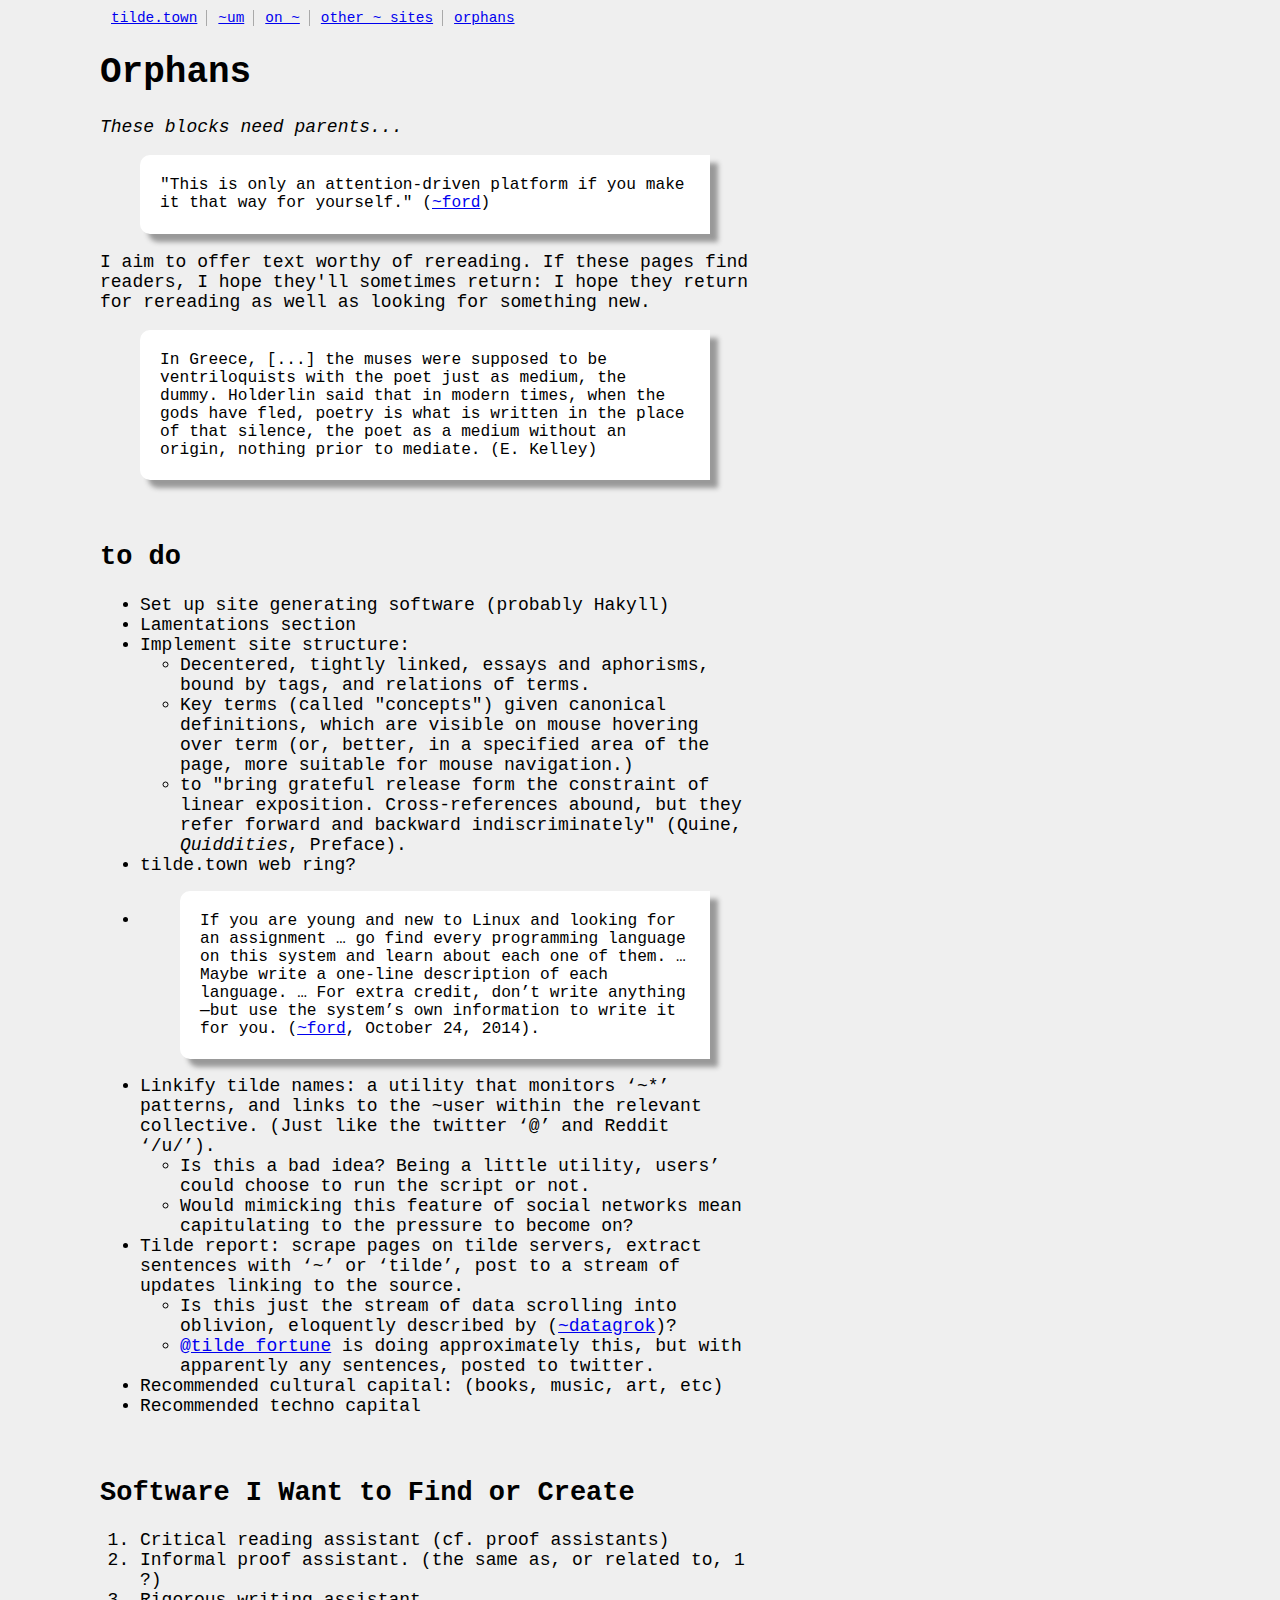
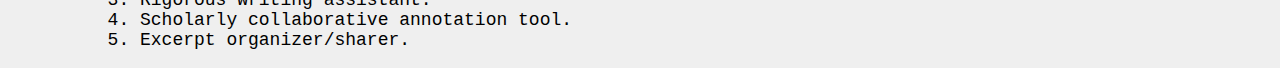
==== public_html/orphans.html @ afd6aaa3 "First Commit to Backup Tilde Site" ====
<!DOCTYPE html>
<html lang="en">
  <head>
    <meta charset="utf-8">
    <title>welcome to my ~ page</title> <link rel="stylesheet"
                                              type="text/css" href="default.css" media="screen" />
  </head>
  <body>
    <table class="temp_nav">
      <tr>
        <td><a href="http://tilde.town/">tilde.town</a></td>
        <td><a href="http://tilde.town/~um/">~um</a></td>
        <td><a href="http://tilde.town/~um/on_~.html">on ~</a></td>
        <td><a href="http://tilde.town/~um/other_tildes.html">other ~ sites</a></td>
        <td><a href="http://tilde.town/~um/orphans.html">orphans</a></td>
      </tr>
    </table>
    <h1>Orphans</h1>

    <p><em>These blocks need parents...</em></p>

    <blockquote><p>"This is only an attention-driven platform if you
        make it that way for yourself."
        (<a href="http://tilde.club/~ford/">~ford</a>)</p></blockquote>

    <p>I aim to offer text worthy of rereading. If these pages find readers,
      I hope they'll sometimes return: I hope they return for rereading
      as well as looking for something new.</p>

    <blockquote>
      <p>In Greece, [...] the muses were supposed to be ventriloquists with
        the poet just as medium, the dummy. Holderlin said that in modern
        times, when the gods have fled, poetry is what is written in the place
        of that silence, the poet as a medium without an origin, nothing prior
        to mediate. (E. Kelley)</p>
    </blockquote>

    <h2>to do</h2>
    <ul>
      <li>Set up site generating software (probably Hakyll)</li>
      <li>Lamentations section</li>
      <li>Implement site structure:
        <ul>
          <li>Decentered, tightly linked, essays and aphorisms, bound by tags, and relations of terms.</li>
          <li>Key terms (called "concepts") given canonical definitions, which are visible on mouse hovering over term (or, better, in a specified area of the page, more suitable for mouse navigation.)</li>
          <li>to "bring grateful release form the constraint of linear exposition. Cross-references abound, but they refer forward and backward indiscriminately" (Quine, <em>Quiddities</em>, Preface).</li>
        </ul>
      </li>
      <li>tilde.town web ring?</li>
      <li> <blockquote>
          <p>If you are young and new to Linux and looking for an assignment
            &#8230; go find every programming language on this system and learn about
            each one of them. &#8230; Maybe write a one-line description of each
            language. &#8230; For extra credit, don&#8217;t write anything&#8212;but use the
            system&#8217;s own information to write it for
            you. (<a href="http://tilde.club/~ford/">~ford</a>, October 24, 2014).</p>
      </blockquote></li>
      <li>Linkify tilde names: a utility that monitors &#8216;~*&#8217; patterns, and
        links to the ~user within the relevant collective. (Just like the
        twitter &#8216;@&#8217; and Reddit &#8216;/u/&#8217;).

        <ul>
          <li>Is this a bad idea? Being a little utility, users&#8217; could choose
            to run the script or not.</li>
          <li>Would mimicking this feature of social networks mean
            capitulating to the pressure to become on?</li> 
      </ul></li>
      <li>Tilde report: scrape pages on tilde servers, extract sentences with
        &#8216;~&#8217; or &#8216;tilde&#8217;, post to a stream of updates linking to the source.

        <ul>
          <li>Is this just the stream of data scrolling into oblivion,
            eloquently described by
            (<a href="http://tilde.town/~datagrok/">~datagrok</a>)?</li>
          <li><a href="https://twitter.com/tilde_fortune">@tilde_fortune</a>
            is doing approximately this, but with apparently any sentences,
            posted to twitter.</li>
      </ul></li>
      <li>Recommended cultural capital: (books, music, art, etc)</li>
      <li>Recommended techno capital</li>
    </ul>

    <h2 id="softwareiwanttofindorcreate">Software I Want to Find or Create</h1>

<ol>
  <li>Critical reading assistant (cf. proof assistants)</li>
  <li>Informal proof assistant. (the same as, or related to, 1 ?)</li>
  <li>Rigorous writing assistant.</li>
  <li>Scholarly collaborative annotation tool.</li>
  <li>Excerpt organizer/sharer.</li>
</ol>


</body>
</html>
---- public_html/default.css ----
body {
	background-color:#efefef;
	font-family: courier;
	max-width: 650px;
	margin-left: 100px;
	font-size: 18px;
}
blockquote {
	padding: 5px 20px 5px 20px;
	font-size:90%;
	background-color:#FffffF;
	border-top-left-radius:10px;
	border-bottom-left-radius:10px;
	box-shadow: 8px 8px 5px #999999;
}

h2 {
    padding-top:40px;
}

td {
    padding : 0 9px 0 9px;
    border-right-style: solid;
    border-right-color: darkgray;
    border-right-width: 1px;
}

td:last-of-type {
    border: none
}

.temp_nav {
    font-size: 80%;
}
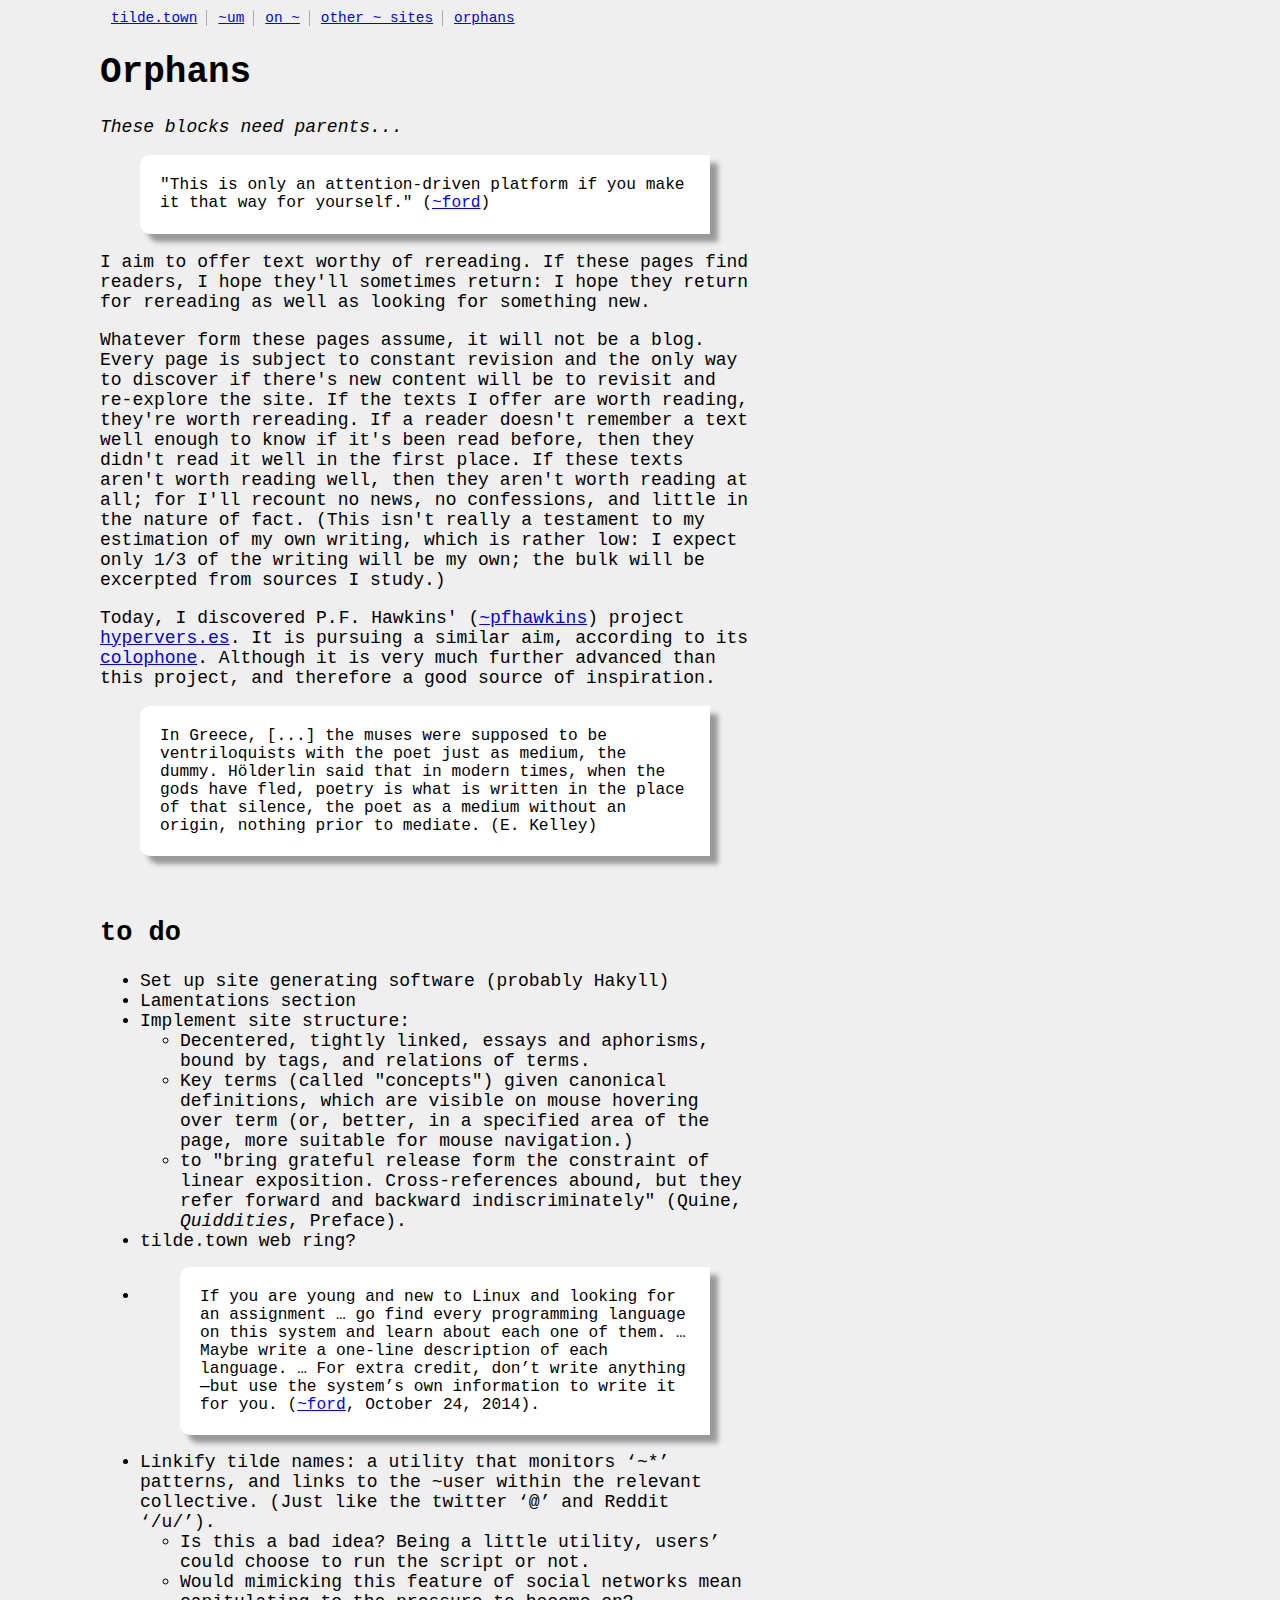
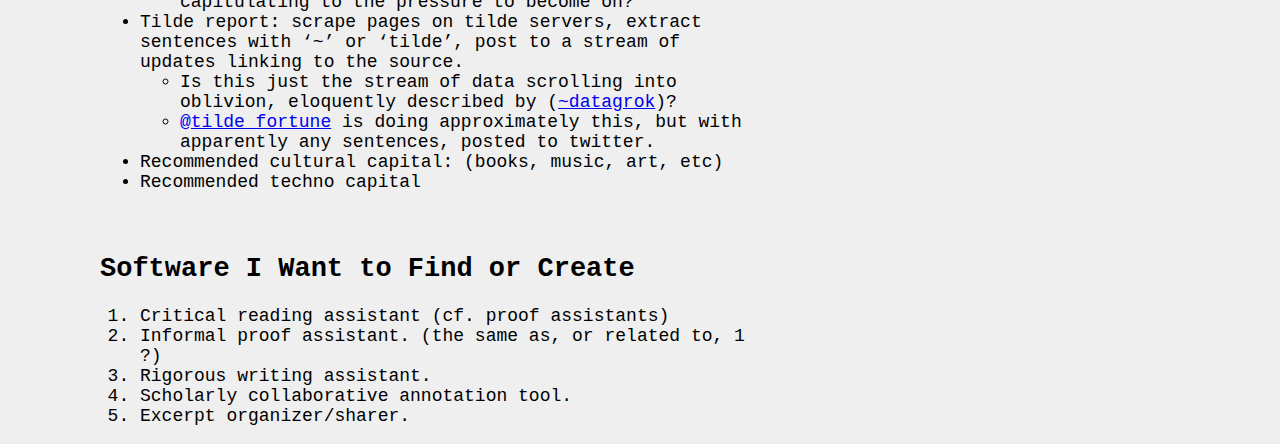
==== commit c418b15b: "updating backup and added new pages" ====
--- a/public_html/orphans.html
+++ b/public_html/orphans.html
@@ -26,10 +26,29 @@
     <p>I aim to offer text worthy of rereading. If these pages find readers,
       I hope they'll sometimes return: I hope they return for rereading
       as well as looking for something new.</p>
+    <p>Whatever form these pages assume, it will not be a blog. Every
+      page is subject to constant revision and the only way to
+      discover if there's new content will be to revisit and
+      re-explore the site. If the texts I offer are worth reading,
+      they're worth rereading. If a reader doesn't remember a text
+      well enough to know if it's been read before, then they didn't
+      read it well in the first place. If these texts aren't worth
+      reading well, then they aren't worth reading at all; for
+      I'll recount no news, no confessions, and little in the nature of
+      fact. (This isn't really a testament to my estimation of my own
+      writing, which is rather low: I expect only 1/3 of the writing
+      will be my own; the bulk will be excerpted from sources I
+      study.)</p>
+    <p>Today, I discovered P. F. Hawkins' (<a href="http://tilde.club/~">~pfhawkins</a>)
+      project <a href="http://hypervers.es/">hypervers.es</a>. It
+      is pursuing a similar aim, according to its
+      <a href="http://hypervers.es/colophon.html">colophone</a>.
+      Although it is very much further advanced than this project,
+      and therefore a good source of inspiration.</p>
 
     <blockquote>
       <p>In Greece, [...] the muses were supposed to be ventriloquists with
-        the poet just as medium, the dummy. Holderlin said that in modern
+        the poet just as medium, the dummy. Hölderlin said that in modern
         times, when the gods have fled, poetry is what is written in the place
         of that silence, the poet as a medium without an origin, nothing prior
         to mediate. (E. Kelley)</p>
@@ -89,8 +108,5 @@
   <li>Scholarly collaborative annotation tool.</li>
   <li>Excerpt organizer/sharer.</li>
 </ol>
-
-
 </body>
 </html>
-
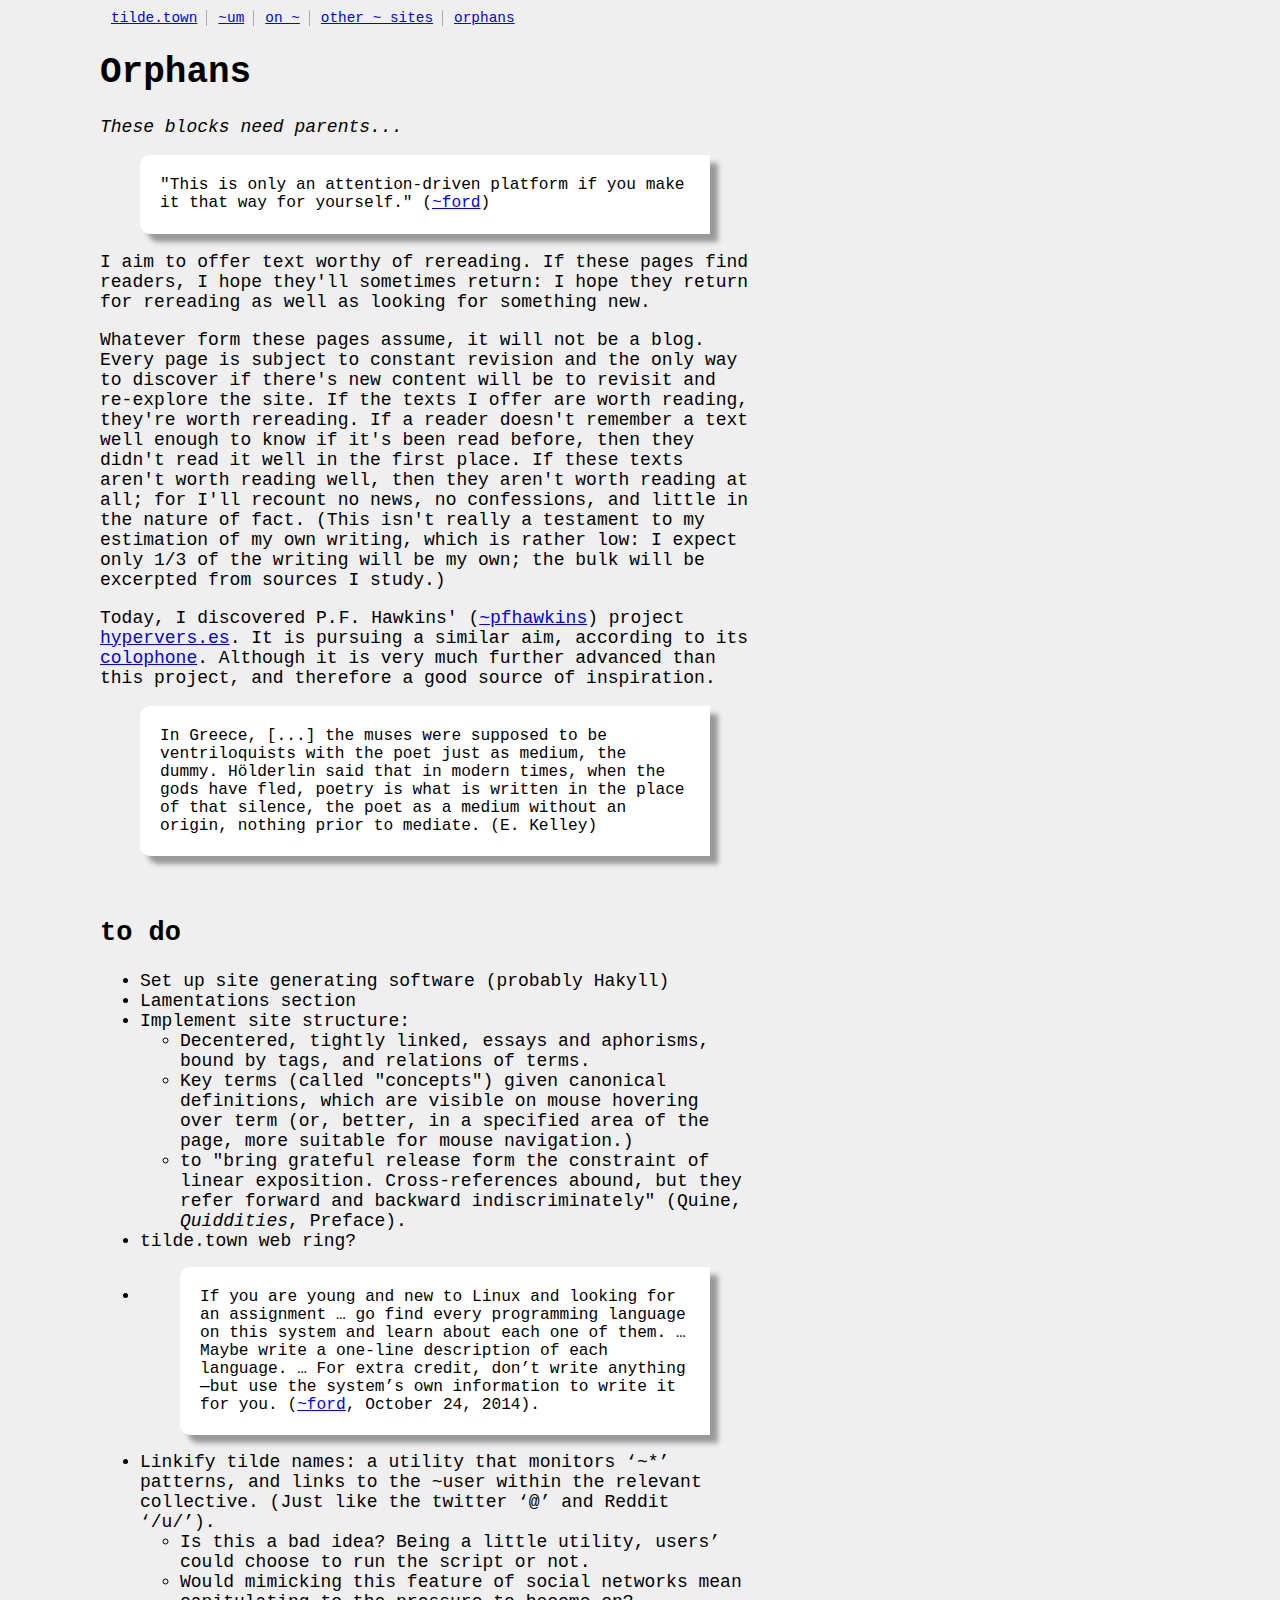
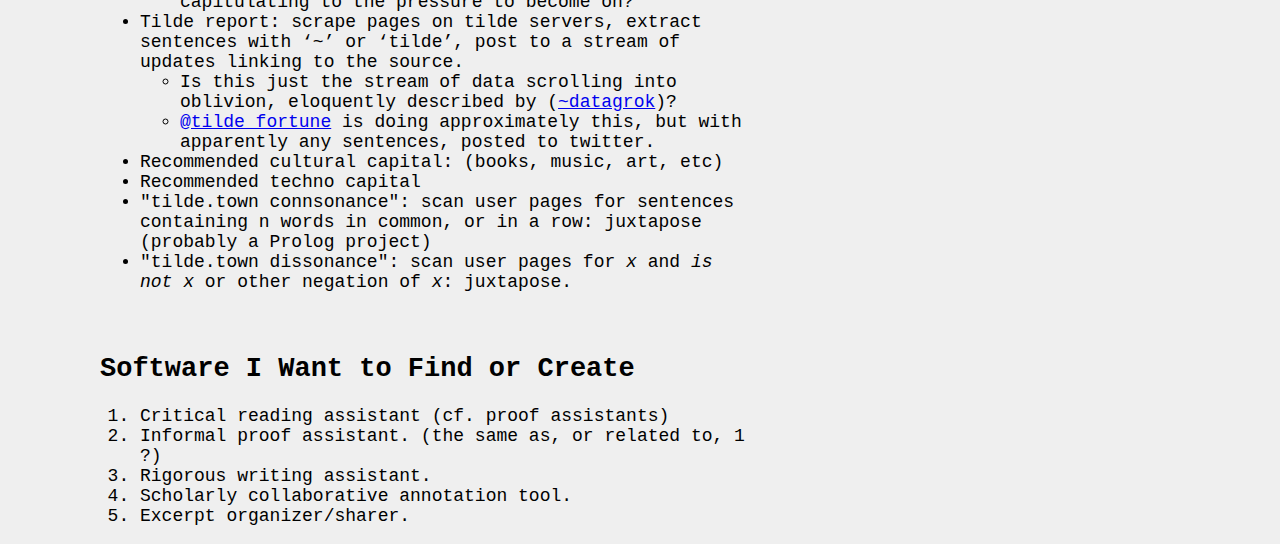
==== commit a6c21c89: "added first prototype of 'tilde_ring' code" ====
--- a/public_html/orphans.html
+++ b/public_html/orphans.html
@@ -97,6 +97,10 @@
       </ul></li>
       <li>Recommended cultural capital: (books, music, art, etc)</li>
       <li>Recommended techno capital</li>
+      <li>"tilde.town connsonance": scan user pages for sentences containing n words
+        in common, or in a row: juxtapose (probably a Prolog project)</li>
+      <li>"tilde.town dissonance": scan user pages for <em>x</em> and <em>is not x</em> or
+        other negation of <em>x</em>: juxtapose.
     </ul>
 
     <h2 id="softwareiwanttofindorcreate">Software I Want to Find or Create</h1>
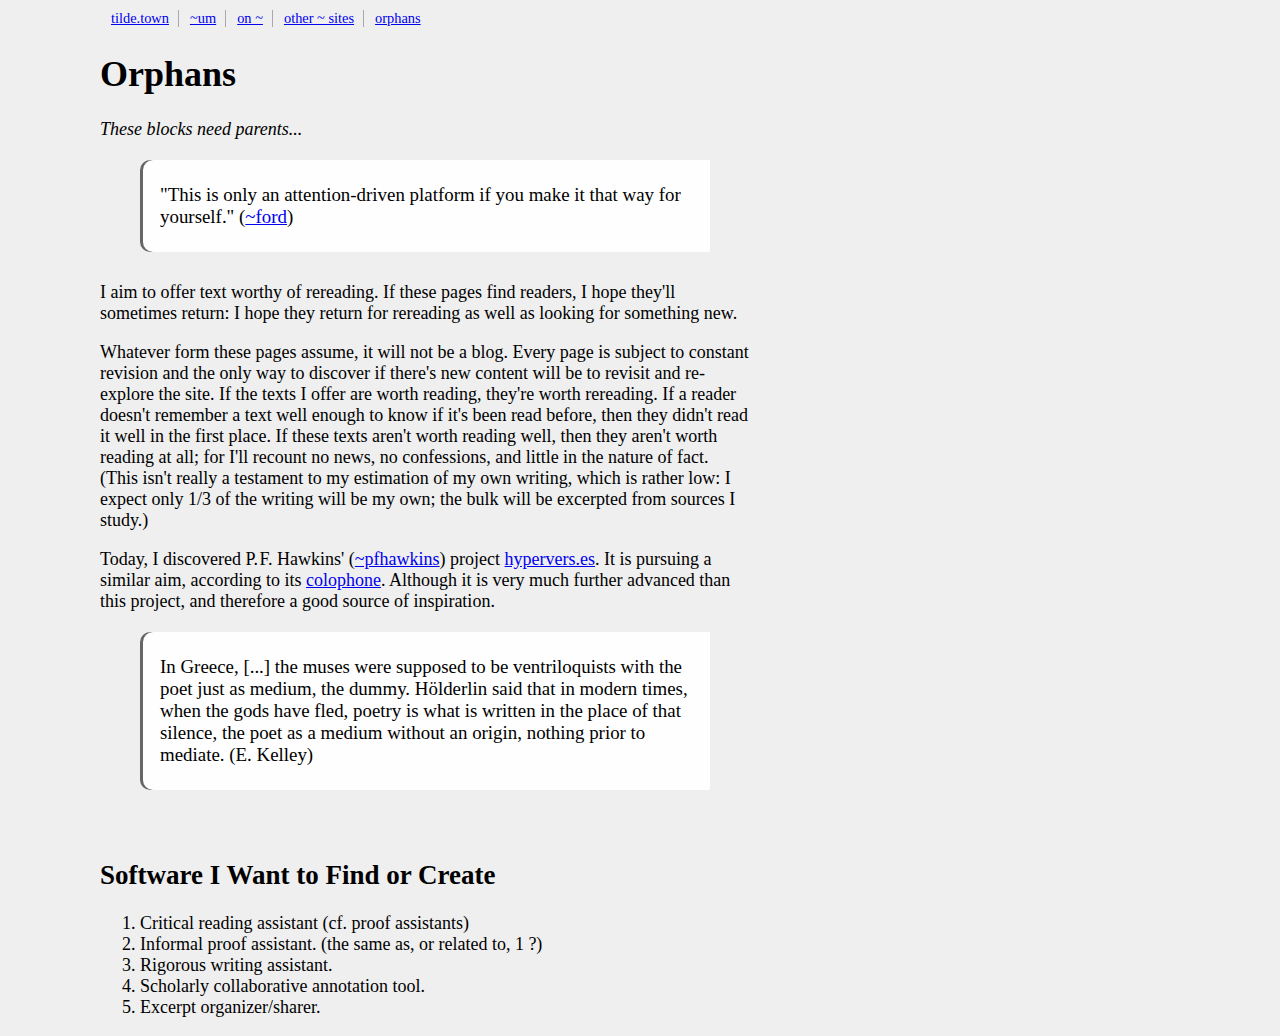
==== commit c479b259: "tilde ring js no longer generates innerHTML for random user link" ====
--- a/public_html/orphans.html
+++ b/public_html/orphans.html
@@ -54,63 +54,16 @@
         to mediate. (E. Kelley)</p>
     </blockquote>
 
-    <h2>to do</h2>
-    <ul>
-      <li>Set up site generating software (probably Hakyll)</li>
-      <li>Lamentations section</li>
-      <li>Implement site structure:
-        <ul>
-          <li>Decentered, tightly linked, essays and aphorisms, bound by tags, and relations of terms.</li>
-          <li>Key terms (called "concepts") given canonical definitions, which are visible on mouse hovering over term (or, better, in a specified area of the page, more suitable for mouse navigation.)</li>
-          <li>to "bring grateful release form the constraint of linear exposition. Cross-references abound, but they refer forward and backward indiscriminately" (Quine, <em>Quiddities</em>, Preface).</li>
-        </ul>
-      </li>
-      <li>tilde.town web ring?</li>
-      <li> <blockquote>
-          <p>If you are young and new to Linux and looking for an assignment
-            &#8230; go find every programming language on this system and learn about
-            each one of them. &#8230; Maybe write a one-line description of each
-            language. &#8230; For extra credit, don&#8217;t write anything&#8212;but use the
-            system&#8217;s own information to write it for
-            you. (<a href="http://tilde.club/~ford/">~ford</a>, October 24, 2014).</p>
-      </blockquote></li>
-      <li>Linkify tilde names: a utility that monitors &#8216;~*&#8217; patterns, and
-        links to the ~user within the relevant collective. (Just like the
-        twitter &#8216;@&#8217; and Reddit &#8216;/u/&#8217;).
+    
+    <h2 id="softwareiwanttofindorcreate">Software I Want to Find or Create</h2>
 
-        <ul>
-          <li>Is this a bad idea? Being a little utility, users&#8217; could choose
-            to run the script or not.</li>
-          <li>Would mimicking this feature of social networks mean
-            capitulating to the pressure to become on?</li> 
-      </ul></li>
-      <li>Tilde report: scrape pages on tilde servers, extract sentences with
-        &#8216;~&#8217; or &#8216;tilde&#8217;, post to a stream of updates linking to the source.
+    <ol>
+      <li>Critical reading assistant (cf. proof assistants)</li>
+      <li>Informal proof assistant. (the same as, or related to, 1 ?)</li>
+      <li>Rigorous writing assistant.</li>
+      <li>Scholarly collaborative annotation tool.</li>
+      <li>Excerpt organizer/sharer.</li>
+    </ol>
+  </body>
+</html>
 
-        <ul>
-          <li>Is this just the stream of data scrolling into oblivion,
-            eloquently described by
-            (<a href="http://tilde.town/~datagrok/">~datagrok</a>)?</li>
-          <li><a href="https://twitter.com/tilde_fortune">@tilde_fortune</a>
-            is doing approximately this, but with apparently any sentences,
-            posted to twitter.</li>
-      </ul></li>
-      <li>Recommended cultural capital: (books, music, art, etc)</li>
-      <li>Recommended techno capital</li>
-      <li>"tilde.town connsonance": scan user pages for sentences containing n words
-        in common, or in a row: juxtapose (probably a Prolog project)</li>
-      <li>"tilde.town dissonance": scan user pages for <em>x</em> and <em>is not x</em> or
-        other negation of <em>x</em>: juxtapose.
-    </ul>
-
-    <h2 id="softwareiwanttofindorcreate">Software I Want to Find or Create</h1>
-
-<ol>
-  <li>Critical reading assistant (cf. proof assistants)</li>
-  <li>Informal proof assistant. (the same as, or related to, 1 ?)</li>
-  <li>Rigorous writing assistant.</li>
-  <li>Scholarly collaborative annotation tool.</li>
-  <li>Excerpt organizer/sharer.</li>
-</ol>
-</body>
-</html>
--- a/public_html/default.css
+++ b/public_html/default.css
@@ -1,17 +1,19 @@
 body {
 	background-color:#efefef;
-	font-family: courier;
+	font-family: Georgia, serif;
 	max-width: 650px;
 	margin-left: 100px;
 	font-size: 18px;
 }
 blockquote {
 	padding: 5px 20px 5px 20px;
-	font-size:90%;
-	background-color:#FffffF;
+	font-size:105%;
+	background-color:#fefefe;
 	border-top-left-radius:10px;
 	border-bottom-left-radius:10px;
-	box-shadow: 8px 8px 5px #999999;
+	box-shadow: inset 3px 0 0 #666;
+    margin-bottom: 30px;
+    margin-top: 20px;
 }
 
 h2 {
